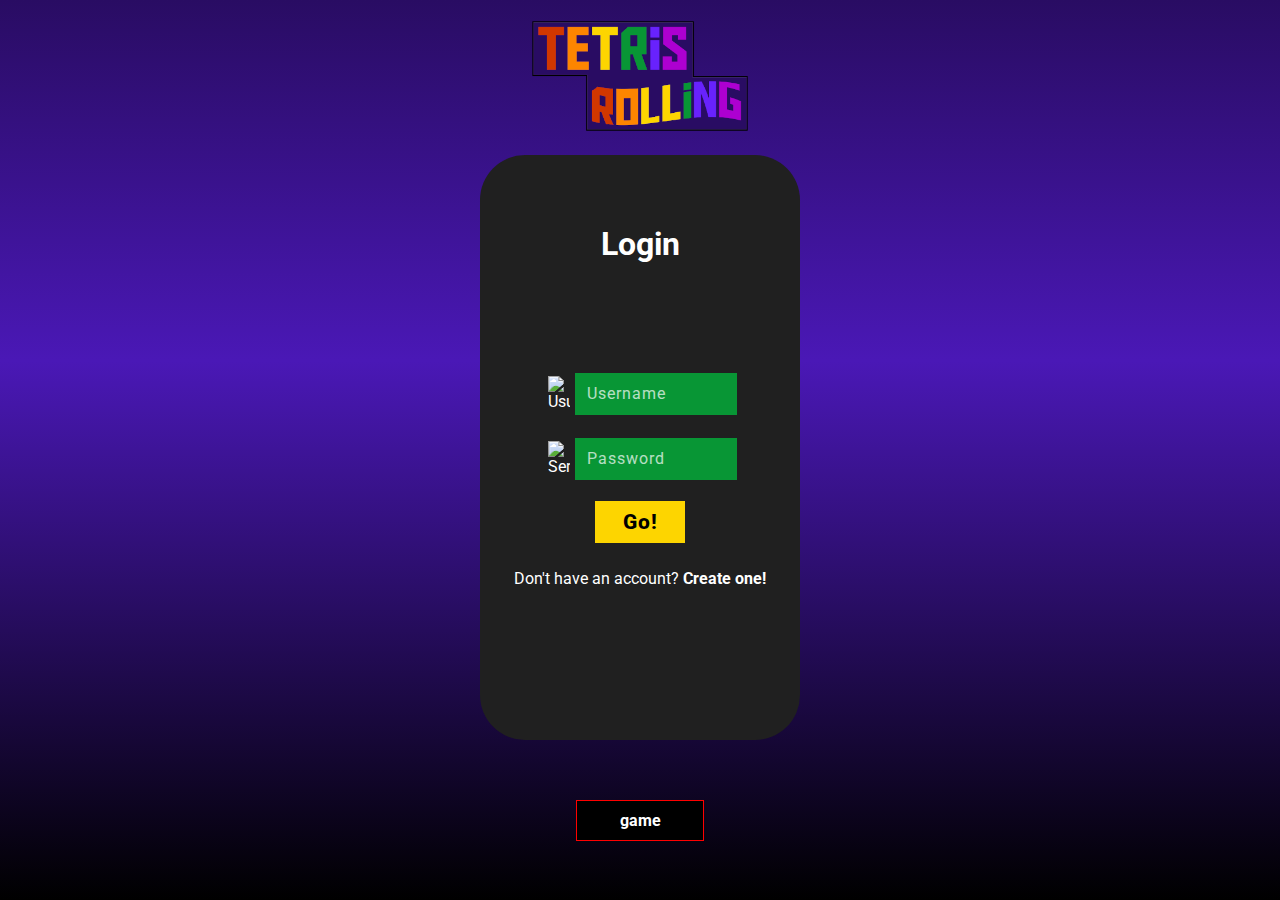
==== Website/index.html @ cb1715fe "Adicionado login e integrado ao CSS global" ====
<!--PÁGINA PARA LOGIN AO ENTRAR NO SITE PARA JOGAR TETRIS-->
<!DOCTYPE html>
<html lang=pt>

<head>
  <meta charset="UTF-8">
  <link rel="shortcut icon" href="images/icon.png">
  <title>Tetris</title>
  <!--LINKAR DOCUMENTO CSS AO HTML-->
  <link rel="stylesheet" href="css/global.css">
  <link rel="stylesheet" href="css/index.css">
  </link>
</head>
<!--Informações dentro do site-->

<body>
  <div class="container">
    <header>
      <div>
        <img src="images/logo-peq.png" alt="logo do tetris rolling">
      </div>
    </header>

    <main>
      <div class="default-div signup">
        <!--Cria um "Formulário com as respectivas funcionalidades abaixo" -->
        <form>
          <!--Um label representa uma legenda para um elemento CSS -->
          <h1>Login</h1>
          <div class="input-line">
            <img src="/images/user.png" alt="Usuário">
            <input type="text" id="username" placeholder="Username" required="">
          </div>
          <div class="input-line">
            <img src="/images/password.png" alt="Senha">
            <input type="password" id="password" placeholder="Password" required="">
          </div>
          <input type="submit" id="submit" value="Go!">

          <p>Don't have an account? <a href="register.html">Create one!</a></p>

        </form>
      </div>
    </main>
    <!--Caso queiramos, podemos inserir um "Footer". -->
    <footer>
      <p></p>
    </footer>
    <a class="excluidps" href="game.html">game</a>
  </div>
</body>

</html>
---- Website/css/global.css ----
@import url('https://fonts.googleapis.com/css2?family=Roboto&display=swap');
/* Tipofaces */
@font-face {
    font-family: Aldo-the-apache;
    src: url(typefaces\AldotheApache.ttf);
}

/*RESET DA PÁGINA*/
*{
    padding: 0px;
    margin: 0px;
    box-sizing: border-box;
}
a input button{
    font-family: Roboto, Arial, sans-serif;
    text-decoration: none;
}
/*RESET DA PÁGINA*/

/* Cores */

:root{
    --main-purple: #290C63;
    --secondary-red: #D13700;
    --secondary-orange: #FD8500;
    --secondary-yellow: #FDD500;
    --secondary-green: #089635;
    --secondary-blue: #6822FD;
    --secondary-purple: #AD00D1;
    --neutral-black: #000000;
    --neutral-gray: #202020;
    --neutral-white: #ffffff;
    --main-gradient: linear-gradient(180deg, var(--main-purple) 0%, #4A18B6 40.1%, #000000 100%)
}


html, body{
    height: 100%;
}

body{
    background: var(--main-gradient);
    background-repeat: no-repeat;
    font-family: Roboto, Arial, sans-serif;
    width: 100%;
    height: 100%;
}

header{
    display: flex;
    width: 100%;
    justify-content: center;
    padding: 2vh;
}

header > div > img{
    width: 9vg;
    height: 9vw;
}

h1{
    font-family: Roboto, Arial, sans-serif;
    font-size: 2em;
}

button[type="submit"], input[type="submit"]{
    padding: 1vh 1.5vw;
    background-color: var(--secondary-yellow);
    border: unset;
    margin-right: var(--margin-register);
    font-family: Roboto, Arial, sans-serif;
    font-weight: 800;
    font-size: 1.3em;
    color: #000;
    cursor: pointer;
    transition: transform .2s;
    
}
button:hover{
    transform: scale(1.1);
}

.default-div{
    background-color: var(--neutral-gray);
    color: var(--neutral-white);
    font-family: Roboto, Arial, sans-serif;
    border-radius: 45px;
    padding: 25px;
    margin-top: 0;
}

.default-avatar{
    border-radius: 50%;
}

.default-div{
    background-color: var(--neutral-gray);
    color: var(--neutral-white);
    font-family: Roboto, Arial, sans-serif;
    border-radius: 45px;
    padding: 25px;
}

.default-avatar{
    border-radius: 50%;
}

::placeholder{
    color: #fff;
    opacity: 0.7;
    font-weight: normal;
    font-family: Roboto, Arial, sans-serif;
}

/* DEBUG - NÃO ENVIAR EM PRODUÇÃO */
.excluidps{
    border: 1px solid red;
    width: 10%;
    margin: auto;
    background-color: #000;
    padding: 10px;
    text-align: center;

}
---- Website/css/index.css ----
:root{
  --margin-signup: 5vw;
}  

/*define a parte do label*/
h1{
  color: var(--neutral-white);
  justify-content: center;  /*centralizar o site*/
  display: flex; /*modelo flexbox*/;
  margin-top: 5vh;
}



/*altera os blocs de colocar informações do usuário*/
input{
  width: 60%;
  padding: 10px; /*tamanho das caixas*/
  color: white;
  font-weight: bold;
  font-size: 16px; 
  background: var(--secondary-green);
  justify-content: center;
  display: flex;
  /* margin: 20px auto; */
  border: 2px solid var(--secondary-green);
  letter-spacing: 1px; /*espaçamento entre as letras*/
}



/*alinha os textos para click (password) e criar uma conta nova*/
a{
  text-align: center;
  text-decoration: none;
  color: white;
  font-weight: bold;
}

a:hover{
  text-decoration: underline;
}

div.container{
  display: flex;
  /*Head como uma coluna e Main com 3 colunas*/
  flex-direction: column;
  align-items: center;
  height: 100%;
}

.signup{
  /* margin-left: var(--margin-signup); */
  /* margin-right: var(--margin-signup); */
  width: 25vw;
  /* max-width: 50vh; */
  display: flex;
  flex-direction: column;
  height: 65vh;
}

.signup h1{
  margin-bottom: 12vh;
}

/*Elemento layout já definido no HTML*/
.global{
  display: flex; /*define a renderização -> apresenta o conteúdo do site como um bloco (flexbox)*/
  /*flex-direction: column; eixos iguais na coluna*/
}

.signup #submit{
  margin: auto;
  width: 7vw;
  cursor: pointer;

  /* teste */
  transition: transform .2s;

}
.signup #submit:hover{
  /* opacity: 0.8;  */
  transform: scale(1.1);
}

.signup p{
  text-align: center;
  margin-top: 2vw;
}

.input-line{
  display: flex;
  margin: 20px auto;
  justify-content: center;
  align-items: center;
  /* background-color: var(--secondary-green);  COLOCAR A COR EM TUDO*/
  /* width: max-content; */
}

.input-line > img{
  width: 8%;
  height: 8%;
  margin: 5px;
}
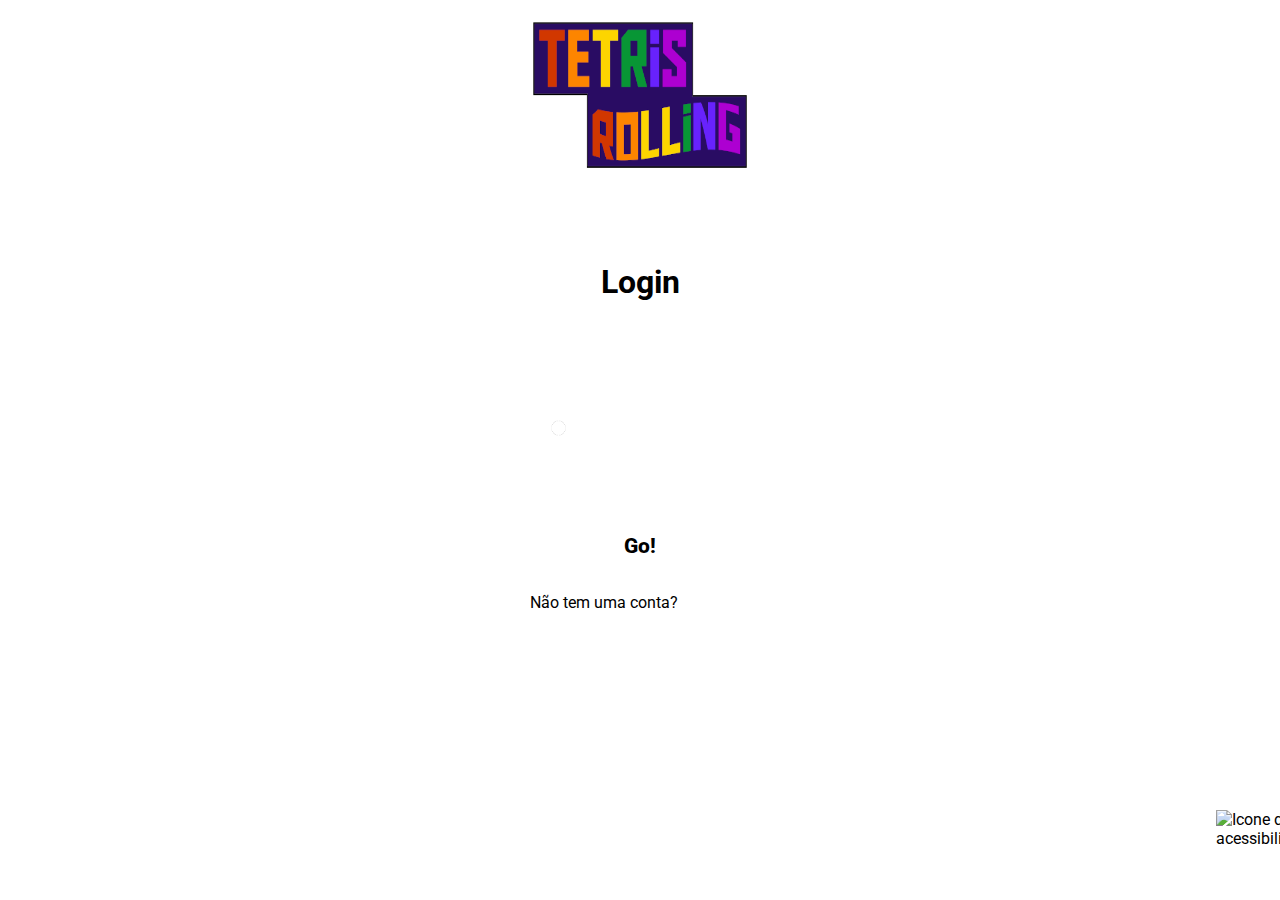
==== commit 35a576bd: "Solucionando problema nos links" ====
--- a/Website/index.html
+++ b/Website/index.html
@@ -6,10 +6,8 @@
   <meta charset="UTF-8">
   <link rel="shortcut icon" href="images/icon.png">
   <title>Tetris</title>
-  <!--LINKAR DOCUMENTO CSS AO HTML-->
   <link rel="stylesheet" href="css/global.css">
   <link rel="stylesheet" href="css/index.css">
-  </link>
 </head>
 <!--Informações dentro do site-->
 
@@ -28,25 +26,30 @@
           <!--Um label representa uma legenda para um elemento CSS -->
           <h1>Login</h1>
           <div class="input-line">
-            <img src="/images/user.png" alt="Usuário">
-            <input type="text" id="username" placeholder="Username" required="">
+            <img src="images/user.png" alt="Usuário">
+            <input type="text" id="username" placeholder="Usuário"> <!-- RECOLOCAR REQUIRED QUANDO NECESSÁRIO -->
           </div>
           <div class="input-line">
-            <img src="/images/password.png" alt="Senha">
-            <input type="password" id="password" placeholder="Password" required="">
+            <img src="images/password.png" alt="Senha">
+            <input type="password" id="password" placeholder="Senha">
           </div>
-          <input type="submit" id="submit" value="Go!">
-
-          <p>Don't have an account? <a href="register.html">Create one!</a></p>
+          <!-- <input type="submit" id="submit" value="Go!"> Botão permanente de submit-->
 
         </form>
+        <a href="game.html"><button class="go">Go!</button></a> <!-- Botão temporário para entrega -->
+        <p>Não tem uma conta? <b><a href="register.html">Crie uma!</a></b></p>
       </div>
     </main>
-    <!--Caso queiramos, podemos inserir um "Footer". -->
+
+    <div class="acessibilidade">
+      <img src="\images\acessibilidade.png" alt="Icone de acessibilidade">
+      <!-- Implementado com JS -->
+    </div>
+
     <footer>
-      <p></p>
+      <b>Gaveta Filmes - Web</b>. <br>
+      SI401B - Programação para a Web, Unicamp, 2020.
     </footer>
-    <a class="excluidps" href="game.html">game</a>
   </div>
 </body>
 
--- a/Website/css/global.css
+++ b/Website/css/global.css
@@ -1,4 +1,11 @@
 @import url('https://fonts.googleapis.com/css2?family=Roboto&display=swap');
+@import url('colors/default.css');
+/* @import url('colors/default.css'); */
+/* FUTURAS OPÇÕES PARA ACESSIBILIDADE */
+/* @import url('colors/deuteranopia.css'); */
+/* @import url('colors/protanopia.css'); */
+/* @import url('colors/tritanopia.css'); */
+
 /* Tipofaces */
 @font-face {
     font-family: Aldo-the-apache;
@@ -16,23 +23,6 @@
     text-decoration: none;
 }
 /*RESET DA PÁGINA*/
-
-/* Cores */
-
-:root{
-    --main-purple: #290C63;
-    --secondary-red: #D13700;
-    --secondary-orange: #FD8500;
-    --secondary-yellow: #FDD500;
-    --secondary-green: #089635;
-    --secondary-blue: #6822FD;
-    --secondary-purple: #AD00D1;
-    --neutral-black: #000000;
-    --neutral-gray: #202020;
-    --neutral-white: #ffffff;
-    --main-gradient: linear-gradient(180deg, var(--main-purple) 0%, #4A18B6 40.1%, #000000 100%)
-}
-
 
 html, body{
     height: 100%;
@@ -54,8 +44,13 @@
 }
 
 header > div > img{
-    width: 9vg;
-    height: 9vw;
+    width: 17vw;
+    height: 17vh;
+}
+
+header > div > a > img{
+    width: 17vw;
+    height: 17vh;
 }
 
 h1{
@@ -63,10 +58,8 @@
     font-size: 2em;
 }
 
-button[type="submit"], input[type="submit"]{
+button{
     padding: 1vh 1.5vw;
-    background-color: var(--secondary-yellow);
-    border: unset;
     margin-right: var(--margin-register);
     font-family: Roboto, Arial, sans-serif;
     font-weight: 800;
@@ -74,7 +67,11 @@
     color: #000;
     cursor: pointer;
     transition: transform .2s;
-    
+    border: unset;
+}
+
+button[type="submit"], input[type="submit"]{
+    background-color: var(--secondary-yellow);
 }
 button:hover{
     transform: scale(1.1);
@@ -101,10 +98,6 @@
     padding: 25px;
 }
 
-.default-avatar{
-    border-radius: 50%;
-}
-
 ::placeholder{
     color: #fff;
     opacity: 0.7;
@@ -112,13 +105,33 @@
     font-family: Roboto, Arial, sans-serif;
 }
 
-/* DEBUG - NÃO ENVIAR EM PRODUÇÃO */
-.excluidps{
-    border: 1px solid red;
-    width: 10%;
-    margin: auto;
-    background-color: #000;
-    padding: 10px;
+/* Table de ranking */
+table{
+    border-collapse: collapse;
+    border-radius: 30px;
+    overflow: hidden;
+    width: 100%;
+    height:100%;
+}
+
+th, td{
+    text-align: left;
+    padding:8px;
+    border-top: 1px solid var(--neutral-white);
+    background-color: var(--neutral-gray);
+}
+th{
+    background-color: var(--neutral-black);
+    width:100%;    
+    border-top: none;
+    /* border-radius: 0; */
+}
+
+tr:nth-child(even) {
+    background-color: var(--neutral-gray);
+}
+
+footer{
     text-align: center;
-
-}+    color: white;
+}
--- a/Website/css/index.css
+++ b/Website/css/index.css
@@ -23,7 +23,6 @@
   background: var(--secondary-green);
   justify-content: center;
   display: flex;
-  /* margin: 20px auto; */
   border: 2px solid var(--secondary-green);
   letter-spacing: 1px; /*espaçamento entre as letras*/
 }
@@ -51,10 +50,7 @@
 }
 
 .signup{
-  /* margin-left: var(--margin-signup); */
-  /* margin-right: var(--margin-signup); */
   width: 25vw;
-  /* max-width: 50vh; */
   display: flex;
   flex-direction: column;
   height: 65vh;
@@ -67,17 +63,12 @@
 /*Elemento layout já definido no HTML*/
 .global{
   display: flex; /*define a renderização -> apresenta o conteúdo do site como um bloco (flexbox)*/
-  /*flex-direction: column; eixos iguais na coluna*/
 }
 
 .signup #submit{
   margin: auto;
-  width: 7vw;
-  cursor: pointer;
-
-  /* teste */
-  transition: transform .2s;
-
+  width: 8vw;
+  border: none;
 }
 .signup #submit:hover{
   /* opacity: 0.8;  */
@@ -92,10 +83,12 @@
 .input-line{
   display: flex;
   margin: 20px auto;
+  padding-left: 2px;
+  padding-right: 2px;
   justify-content: center;
   align-items: center;
-  /* background-color: var(--secondary-green);  COLOCAR A COR EM TUDO*/
-  /* width: max-content; */
+  background-color: var(--secondary-green);  /* COLOCAR A COR EM TUDO */
+  width: 15vw;
 }
 
 .input-line > img{
@@ -103,3 +96,31 @@
   height: 8%;
   margin: 5px;
 }
+
+.input-line > input{
+  width: 100%;
+}
+
+.go{
+  background-color: var(--secondary-yellow);
+}
+
+.acessibilidade{
+  position: absolute;
+  right: auto;
+  left: 95%;
+  top: 90%;
+}
+
+.acessibilidade > img{  
+  width: 65%;
+  height: 65%;
+}
+
+main{
+  display: flex;
+  align-items: center;
+  justify-content: center;
+  width: 100%;
+  margin-bottom: 5vh;
+}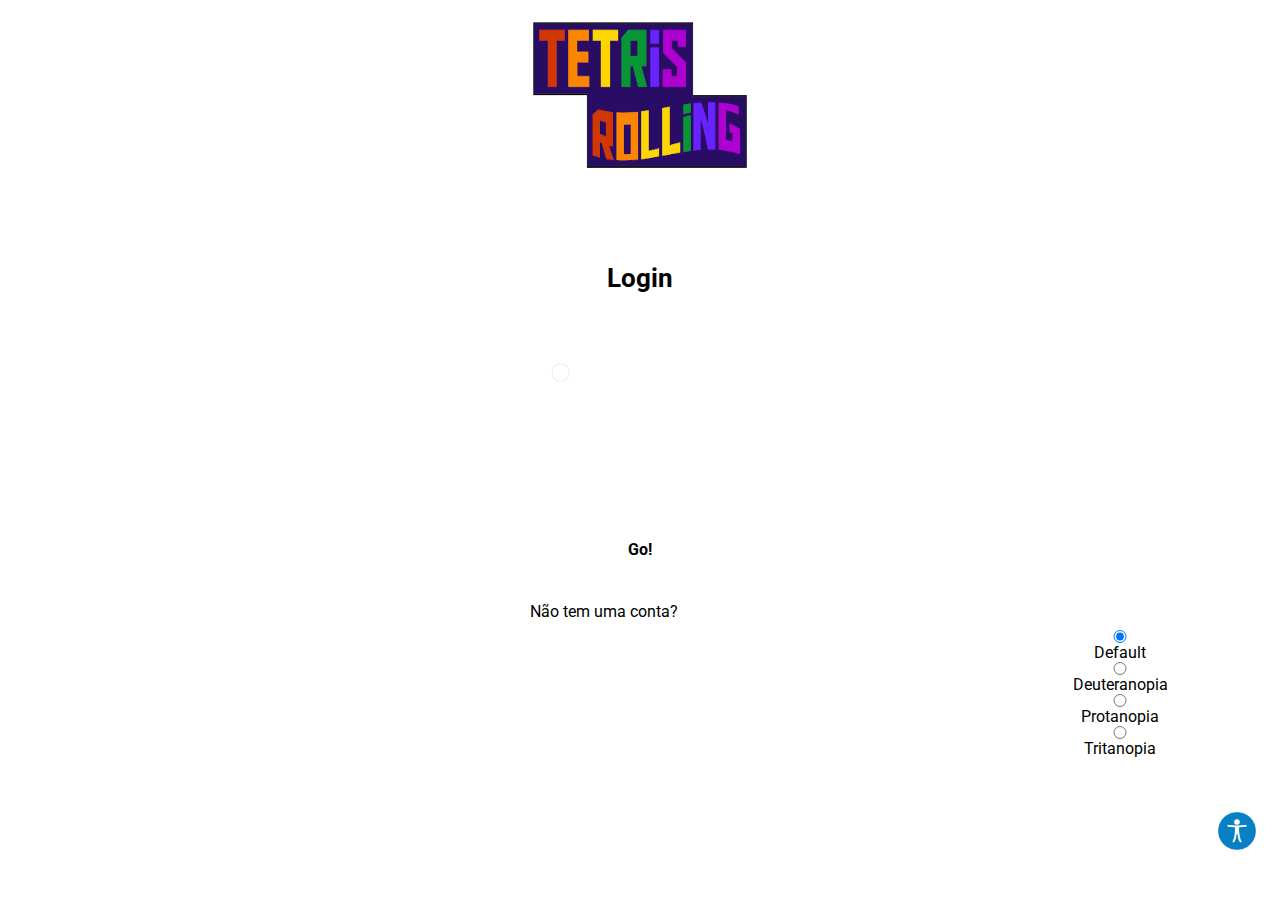
==== commit 82f20c12: "WIP colisão e recuperação do botão de acessibilidade" ====
--- a/Website/index.html
+++ b/Website/index.html
@@ -6,12 +6,14 @@
   <meta charset="UTF-8">
   <link rel="shortcut icon" href="images/icon.png">
   <title>Tetris</title>
+
+  <link id="colorsCSS" rel="stylesheet" href="css/colors/default.css">
   <link rel="stylesheet" href="css/global.css">
   <link rel="stylesheet" href="css/index.css">
 </head>
 <!--Informações dentro do site-->
 
-<body>
+<body onload="onLoad()">
   <div class="container">
     <header>
       <div>
@@ -23,7 +25,6 @@
       <div class="default-div signup">
         <!--Cria um "Formulário com as respectivas funcionalidades abaixo" -->
         <form>
-          <!--Um label representa uma legenda para um elemento CSS -->
           <h1>Login</h1>
           <div class="input-line">
             <img src="images/user.png" alt="Usuário">
@@ -34,15 +35,31 @@
             <input type="password" id="password" placeholder="Senha">
           </div>
           <!-- <input type="submit" id="submit" value="Go!"> Botão permanente de submit-->
+          <a id="btn-go" class="btn-global" href="game.html">Go!</a> <!-- Botão temporário para entrega -->
+        </form>
 
-        </form>
-        <a href="game.html"><button class="go">Go!</button></a> <!-- Botão temporário para entrega -->
         <p>Não tem uma conta? <b><a href="register.html">Crie uma!</a></b></p>
       </div>
     </main>
 
+    <div class="menu-acessibilidade">
+      <form>
+        <input type="radio" id="default" name="acessibilidade" value="default" onclick="changeColor('default')" checked>
+        <label for="default">Default</label>
+
+        <input type="radio" id="deuteranopia" name="acessibilidade" value="deuteranopia" onclick="changeColor('deuteranopia')">
+        <label for="deuteranopia">Deuteranopia</label>
+
+        <input type="radio" id="protanopia" name="acessibilidade" value="protanopia" onclick="changeColor('protanopia')">
+        <label for="protanopia">Protanopia</label>
+
+        <input type="radio" id="tritanopia" name="acessibilidade" value="tritanopia" onclick="changeColor('tritanopia')">
+        <label for="tritanopia">Tritanopia</label>
+      </form>
+    </div>
+
     <div class="acessibilidade">
-      <img src="\images\acessibilidade.png" alt="Icone de acessibilidade">
+      <img src="images/acessibilidade.png" alt="Icone de acessibilidade">
       <!-- Implementado com JS -->
     </div>
 
@@ -51,6 +68,7 @@
       SI401B - Programação para a Web, Unicamp, 2020.
     </footer>
   </div>
+  <script src="script/default.js"></script>
 </body>
 
 </html>--- a/Website/css/global.css
+++ b/Website/css/global.css
@@ -1,5 +1,4 @@
 @import url('https://fonts.googleapis.com/css2?family=Roboto&display=swap');
-@import url('colors/default.css');
 /* @import url('colors/default.css'); */
 /* FUTURAS OPÇÕES PARA ACESSIBILIDADE */
 /* @import url('colors/deuteranopia.css'); */
@@ -55,7 +54,22 @@
 
 h1{
     font-family: Roboto, Arial, sans-serif;
-    font-size: 2em;
+    font-size: 1.6em;
+}
+.btn-global{    
+    display: flex;
+    background-color: var(--secondary-orange);
+    margin-top: 4vh;
+    align-items: center;
+    justify-content: center;
+    padding: 2vh;
+    transition: transform .2s;
+    font-weight: bold;
+    color: #000;
+}
+.btn-global:hover{
+    transform: scale(1.1);
+    color: #000;
 }
 
 button{
--- a/Website/css/index.css
+++ b/Website/css/index.css
@@ -10,8 +10,6 @@
   display: flex; /*modelo flexbox*/;
   margin-top: 5vh;
 }
-
-
 
 /*altera os blocs de colocar informações do usuário*/
 input{
@@ -26,8 +24,6 @@
   border: 2px solid var(--secondary-green);
   letter-spacing: 1px; /*espaçamento entre as letras*/
 }
-
-
 
 /*alinha os textos para click (password) e criar uma conta nova*/
 a{
@@ -49,6 +45,12 @@
   height: 100%;
 }
 
+form{
+  display: flex;
+  flex-direction: column;
+  align-items: center;
+}
+
 .signup{
   width: 25vw;
   display: flex;
@@ -57,7 +59,7 @@
 }
 
 .signup h1{
-  margin-bottom: 12vh;
+  margin-bottom: 15%;
 }
 
 /*Elemento layout já definido no HTML*/
@@ -83,6 +85,7 @@
 .input-line{
   display: flex;
   margin: 20px auto;
+  margin-bottom: 2vh;
   padding-left: 2px;
   padding-right: 2px;
   justify-content: center;
@@ -92,8 +95,7 @@
 }
 
 .input-line > img{
-  width: 8%;
-  height: 8%;
+  width: 10%;
   margin: 5px;
 }
 
@@ -103,6 +105,13 @@
 
 .go{
   background-color: var(--secondary-yellow);
+}
+.btn-global{
+  width: 20%;
+}
+
+#btn-go:hover{
+  text-decoration: none;
 }
 
 .acessibilidade{
@@ -117,10 +126,48 @@
   height: 65%;
 }
 
+.menu-acessibilidade {
+  position: absolute;
+  right: 5%;
+  bottom: 10%;
+  width: 15%;
+  height: 20%;
+  background-color: var(--neutral-white);
+  border-radius: 15px;
+}
+
 main{
   display: flex;
   align-items: center;
   justify-content: center;
   width: 100%;
   margin-bottom: 5vh;
-}+}
+
+.play-popup {
+  animation-name: 'popup';
+  animation-duration: 0.6;  
+}
+
+@keyframes popup {
+80% {
+  transform: scale(0.8);
+}
+100% {
+  transform: scale(1);
+}
+}
+
+.play-fadeout {
+  animation-name: 'fadeout';
+  animation-duration: 0.9;  /* Alterar valor no JS */
+}
+
+@keyframes fadeout {
+80% {
+  transform: scale(0.3)
+}
+100% {
+  transform: scale(0);
+}
+}
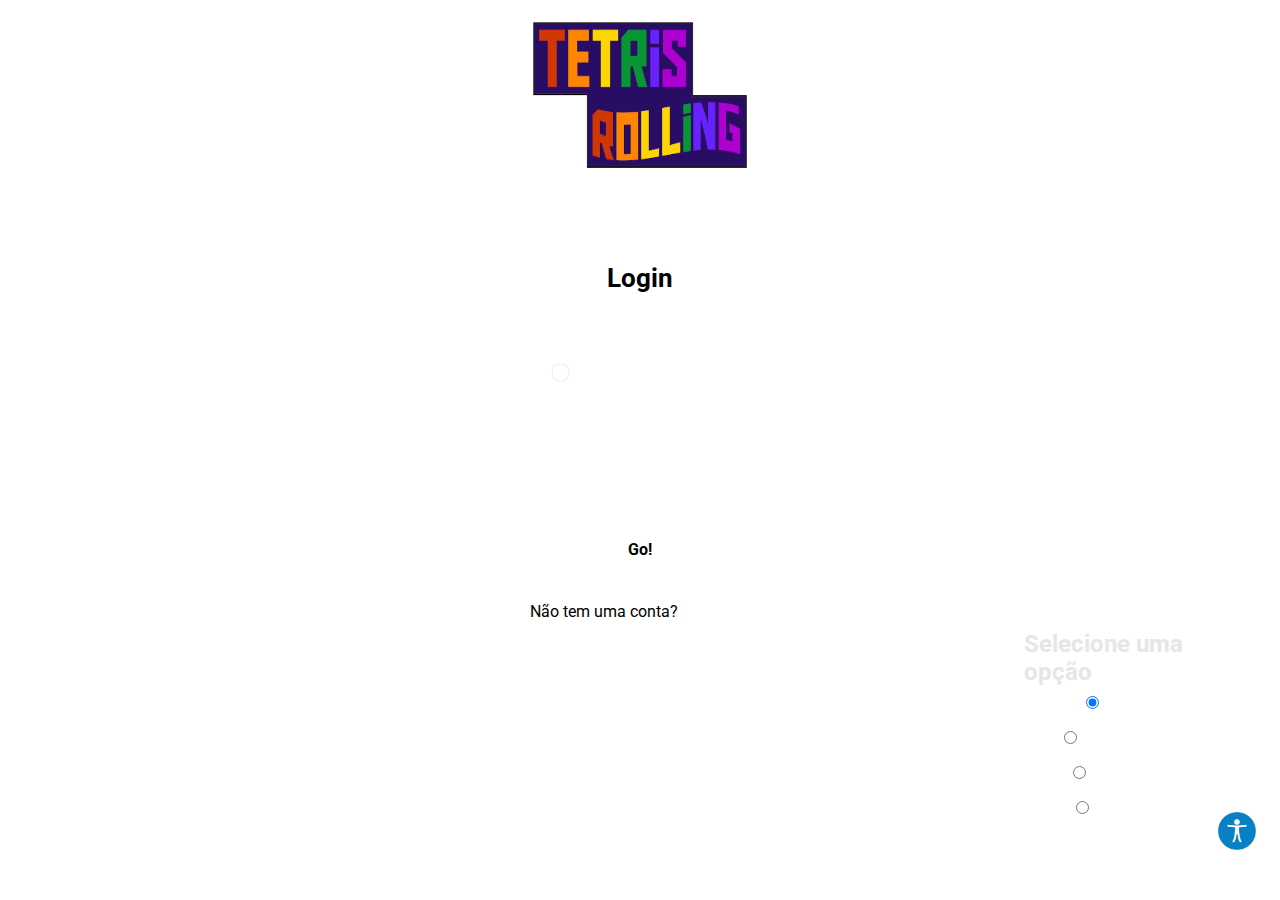
==== commit b18b93ad: "Correção no CSS do canvas Refatoração no JS WIP - Cores dinâmicas" ====
--- a/Website/index.html
+++ b/Website/index.html
@@ -44,17 +44,27 @@
 
     <div class="menu-acessibilidade">
       <form>
-        <input type="radio" id="default" name="acessibilidade" value="default" onclick="changeColor('default')" checked>
-        <label for="default">Default</label>
+        <h2>Selecione uma opção</h2>
+        
+        <div class="item-acessibilidade">
+          <input type="radio" id="default" name="acessibilidade" value="default" onclick="changeColor('default')" checked>
+          <label for="default">Padrão</label>
+        </div>
 
-        <input type="radio" id="deuteranopia" name="acessibilidade" value="deuteranopia" onclick="changeColor('deuteranopia')">
-        <label for="deuteranopia">Deuteranopia</label>
+        <div class="item-acessibilidade">
+          <input type="radio" id="deuteranopia" name="acessibilidade" value="deuteranopia" onclick="changeColor('deuteranopia')">
+          <label for="deuteranopia">Deuteranopia</label>
+        </div>
 
-        <input type="radio" id="protanopia" name="acessibilidade" value="protanopia" onclick="changeColor('protanopia')">
-        <label for="protanopia">Protanopia</label>
+        <div class="item-acessibilidade">
+          <input type="radio" id="protanopia" name="acessibilidade" value="protanopia" onclick="changeColor('protanopia')">
+          <label for="protanopia">Protanopia</label>
+        </div>
 
-        <input type="radio" id="tritanopia" name="acessibilidade" value="tritanopia" onclick="changeColor('tritanopia')">
-        <label for="tritanopia">Tritanopia</label>
+        <div class="item-acessibilidade">
+          <input type="radio" id="tritanopia" name="acessibilidade" value="tritanopia" onclick="changeColor('tritanopia')">
+          <label for="tritanopia">Tritanopia</label>
+        </div>
       </form>
     </div>
 
--- a/Website/css/index.css
+++ b/Website/css/index.css
@@ -12,7 +12,7 @@
 }
 
 /*altera os blocs de colocar informações do usuário*/
-input{
+.signup input{
   width: 60%;
   padding: 10px; /*tamanho das caixas*/
   color: white;
@@ -136,6 +136,32 @@
   border-radius: 15px;
 }
 
+/* Estilo do forms de acessibilidade */
+.menu-acessibilidade form{
+  background-color: var(--neutral-gray);
+  border-radius: 10px;
+  height: 100%;
+}
+
+.item-acessibilidade{
+  padding: 8px 0px;
+}
+
+.item-acessibilidade label:hover{
+  color: var(--secondary-red);
+}
+
+h2{
+  color: hsl(0, 0%, 90%);
+  border-bottom: 2px solid var(--neutral-white);
+}
+
+label{
+  cursor: pointer;
+  color: #fff;
+}
+
+
 main{
   display: flex;
   align-items: center;
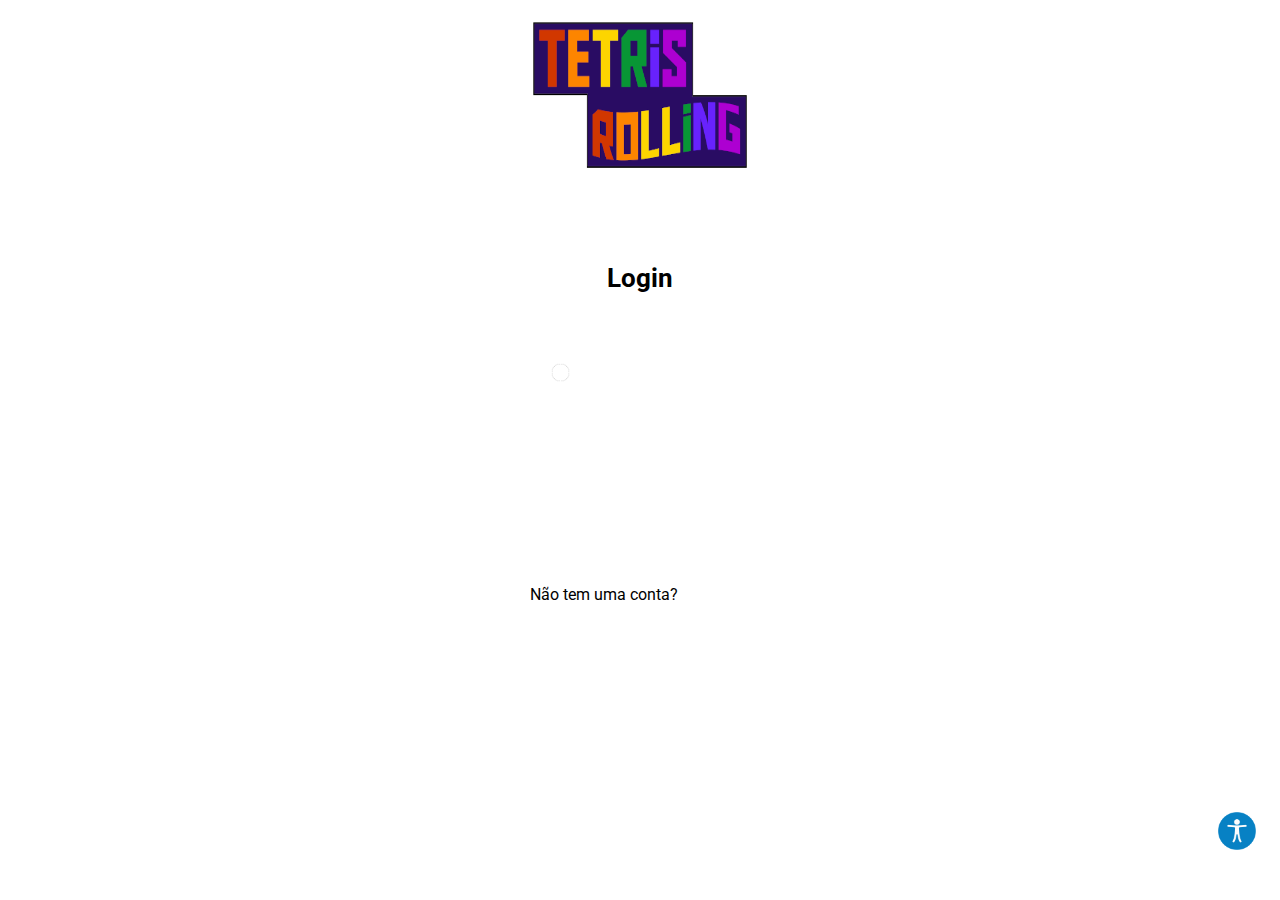
==== commit 664ebc12: "Validação via cliente." ====
--- a/Website/index.html
+++ b/Website/index.html
@@ -24,25 +24,24 @@
     <main>
       <div class="default-div signup">
         <!--Cria um "Formulário com as respectivas funcionalidades abaixo" -->
-        <form>
+        <form method="post" action="backend/login.php">
           <h1>Login</h1>
           <div class="input-line">
             <img src="images/user.png" alt="Usuário">
-            <input type="text" id="username" placeholder="Usuário"> <!-- RECOLOCAR REQUIRED QUANDO NECESSÁRIO -->
+            <input type="text" id="username" placeholder="Usuário" name="username" required> <!-- RECOLOCAR REQUIRED QUANDO NECESSÁRIO -->
           </div>
           <div class="input-line">
             <img src="images/password.png" alt="Senha">
-            <input type="password" id="password" placeholder="Senha">
+            <input type="password" id="password" placeholder="Senha" name="password">
           </div>
-          <!-- <input type="submit" id="submit" value="Go!"> Botão permanente de submit-->
-          <a id="btn-go" class="btn-global" href="game.html">Go!</a> <!-- Botão temporário para entrega -->
+          <input type="submit" value="Go!" class="btn-global" id="btn-go"> 
         </form>
 
         <p>Não tem uma conta? <b><a href="register.html">Crie uma!</a></b></p>
       </div>
     </main>
 
-    <div class="menu-acessibilidade">
+    <div id="menu-acessibilidade" class="menu-acessibilidade">
       <form>
         <h2>Selecione uma opção</h2>
         
@@ -69,7 +68,7 @@
     </div>
 
     <div class="acessibilidade">
-      <img src="images/acessibilidade.png" alt="Icone de acessibilidade">
+      <img id="icon-acessibilidade" src="images/acessibilidade.png" alt="Icone de acessibilidade" onclick="menuAcessibilidade()">
       <!-- Implementado com JS -->
     </div>
 
--- a/Website/css/index.css
+++ b/Website/css/index.css
@@ -1,4 +1,3 @@
-
 :root{
   --margin-signup: 5vw;
 }  
@@ -110,8 +109,14 @@
   width: 20%;
 }
 
+#btn-go{
+  background-color: var(--secondary-orange);
+  border: none;
+  width: 20%;
+}
+
 #btn-go:hover{
-  text-decoration: none;
+  color: #fff;
 }
 
 .acessibilidade{
@@ -134,6 +139,7 @@
   height: 20%;
   background-color: var(--neutral-white);
   border-radius: 15px;
+  visibility: hidden;
 }
 
 /* Estilo do forms de acessibilidade */
@@ -152,15 +158,14 @@
 }
 
 h2{
-  color: hsl(0, 0%, 90%);
+  color: var(--neutral-white);
   border-bottom: 2px solid var(--neutral-white);
 }
 
 label{
   cursor: pointer;
-  color: #fff;
-}
-
+  color: var(--neutral-white);
+}
 
 main{
   display: flex;
@@ -171,13 +176,13 @@
 }
 
 .play-popup {
-  animation-name: 'popup';
-  animation-duration: 0.6;  
+  animation-name: popup;
+  animation-duration: 0.6s;  
 }
 
 @keyframes popup {
-80% {
-  transform: scale(0.8);
+20% {
+  transform: scale(0.9);
 }
 100% {
   transform: scale(1);
@@ -185,13 +190,13 @@
 }
 
 .play-fadeout {
-  animation-name: 'fadeout';
-  animation-duration: 0.9;  /* Alterar valor no JS */
+  animation-name: fadeout;
+  animation-duration: 0.9s;  /* Alterar valor no JS */
 }
 
 @keyframes fadeout {
-80% {
-  transform: scale(0.3)
+0% {
+  transform: scale(1)
 }
 100% {
   transform: scale(0);
